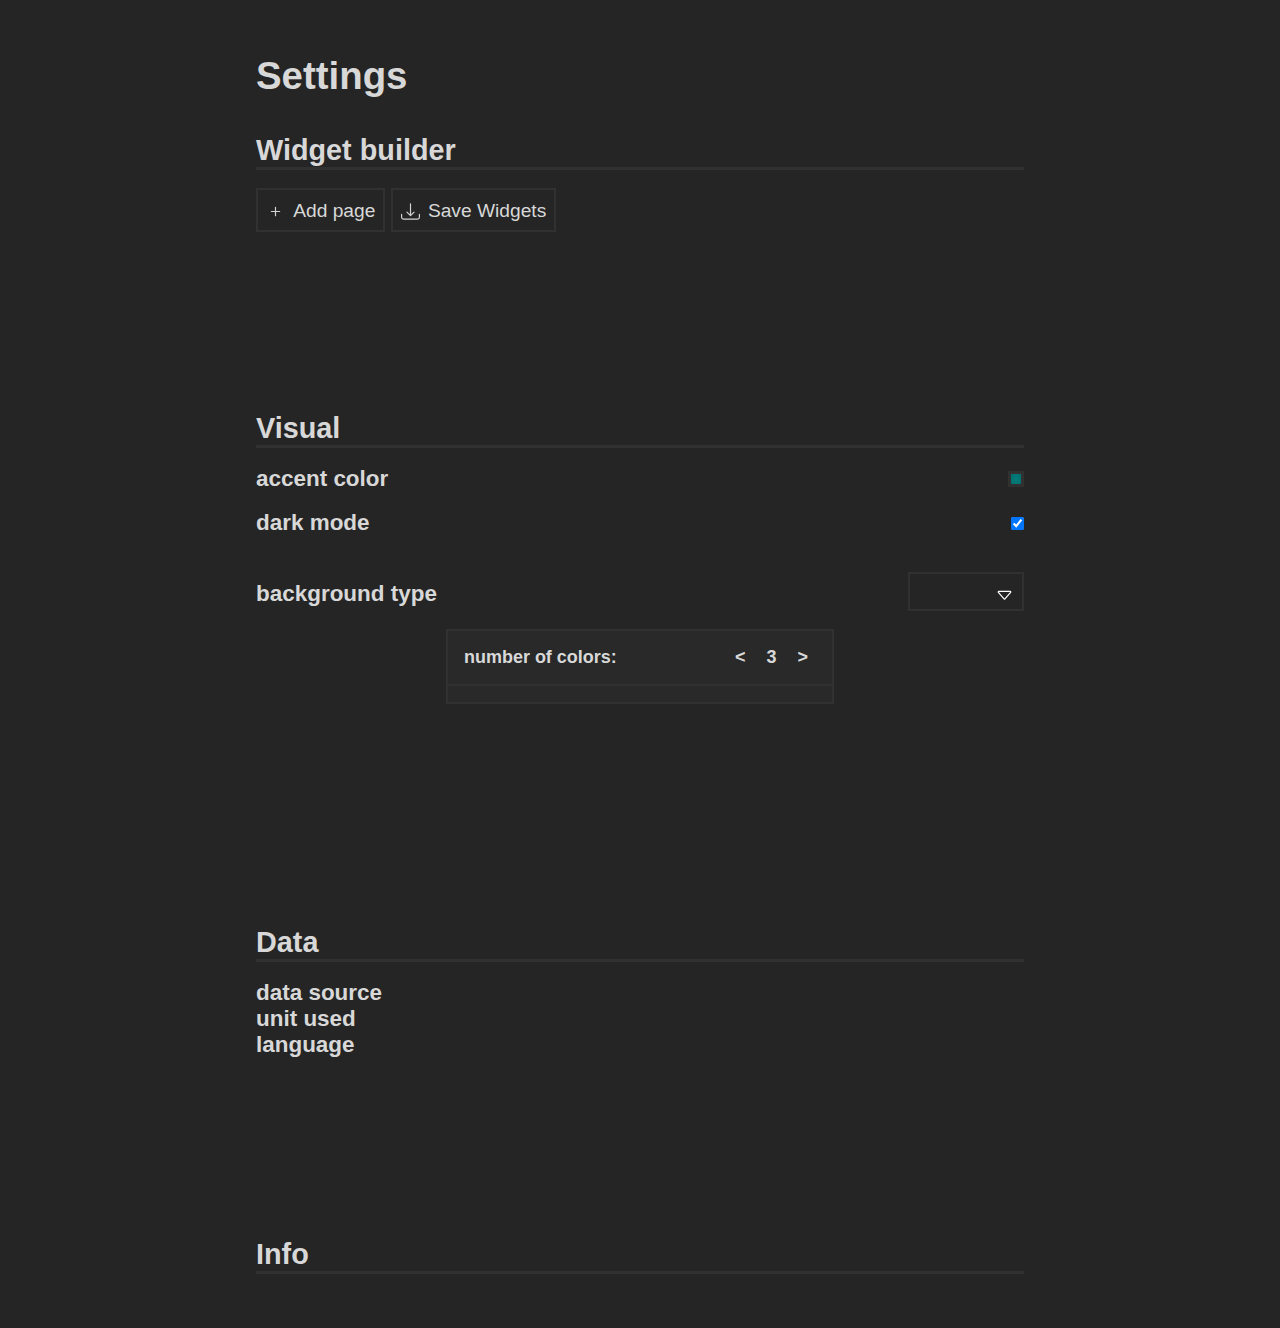
==== settings/index.html @ 5ead0e3a "first commit" ====
<!DOCTYPE html>
<html lang="en">
<head>
    <meta charset="UTF-8">
    <meta http-equiv="X-UA-Compatible" content="IE=edge">
    <meta name="viewport" content="width=device-width, initial-scale=1.0">
    <title>Settings</title>
    <link rel="stylesheet" href="settings.css">
    <link rel="icon" href="../img/gear.svg" type="image/x-icon">
</head>
<body>
    <div class="c">
        <h1>Settings</h1>
        <h2>Widget builder</h2>
        <div class="w">
            <ul id="widgets"></ul>
            <button id="add">Add page</button>
            <button id="save">Save Widgets</button>
        </div>
        <h2>Visual</h2>
        <li class="colorpicker_thing_temp">
            <h3>accent color</h3>
            <div class="pick" id="accent_color" onclick="open_colorpicker(this)", onload="set_color(this)"></div>
        </li>
        <div class="darkmode_checkbox">
            <h3>dark mode</h3>
            <input type="checkbox" name="darkmode" id="darkmode">
        </div>

        <div class="bgtype">
            <h3>background type</h3>
            <div class="dropdown">
                <p class="name" id="coloroptions">color</p>
                <div class="options">
                    <ul>
                        <li>color</li>
                        <li>image</li>
                        <li>dynamic</li>
                        <li>particles</li>
                    </ul>
                </div>
            </div>
        </div>
        <!-- hidden by default -->
        <div id="color">
            <!-- <h3>background color options</h3> -->
            <div class="color_container">
                <div class="color_header"><h3>number of colors:</h3><h3><span id="less"> < </span><span id="numcolor">3</span><span id="more"> > </span></h3></div>
                <ul class="color_list">
                </ul>
            </div>
        </div>
        <div id="image">
            <h4>background image url</h4>
            <!-- user input url -->
            <div class="image_row">
                <input type="text" name="image" id="image_input">
                <button id="img_save">save image</button>
            </div>
        </div>
        <div id="dynamic"></div>
        <div id="particles">
            <h4>particle settings</h4>
            <!-- slider input -->
            <div class="row">
                <input type="range" name="particles" id="particle_amount" min="0" max="200" step="1">
                <p id="particle_amount_val" class="value"></p>
            </div>
            <!-- colorpicker -->
            <li class="colorpicker_thing_temp">
                <p>particle color</p>
                <div class="pick" id="particle_color" onclick="open_colorpicker(this)", onload="set_color(this)"></div>
            </li>
        </div>
        
        <h2>Data</h2>
        <h3>data source</h3>
        <h3>unit used</h3>
        <h3>language</h3>
        <h2>Info</h2>
    </div>

    <canvas id="colorpicker"></canvas>
    <script src="../js/handle_settings.js"></script>
    <script src="../js/colorpicker.js"></script>
</body>
</html>
---- settings/settings.css ----
:root {
    --background: #252525;
    --text-color: #d8d8d8;
    --border-color: #313131;
    --widget-background: #202020;
    --color-container-bg: #292929;
    --pick-hover-border: #5c5c5c;
}

* {
    top: 0;
    left: 0;
    padding: 0;
    margin: 0;
}

html,
body {
    background: var(--background);
}

.c {
    color: var(--text-color);
    width: 60vw;
    margin: 4vh auto;
    font-family: sans-serif;
    display: flex;
    flex-wrap: wrap;
    flex-direction: column;
    font-size: 1.2rem;
}

.c h1 {
    margin: 2vh 0;
}

.c > h2 {
    margin: 2vh 0;
    margin-top: 20vh;
    border-bottom: var(--border-color) 3px solid;
}

.c > h2:first-of-type {
    margin-top: 2vh;
}

.widget {
    display: flex;
    flex-direction: row;
    justify-content: space-between;
    align-items: baseline;
    margin: 2vh 0;
}

.dropdown {
    width: fit-content;
    padding: .5rem;
    display: flex;
    flex-direction: column;
    justify-content: center;
    border: var(--border-color) 2px solid;
}

.name {
    min-width: 5em;
}

.name::after {
    display: inline-block;
    content: ' ';
    background-image: url('../img/arrow.svg');
    width: 1.2rem;
    height: 1.2rem;
    background-size: contain;
    margin-left: 1rem;
    filter: brightness(0) invert(1);
    translate: 0 20%;
    float: right;
}

li {
    list-style-type: none;
    transition: 200ms;
}

li:hover {
    color: white;
}

.options * {
    margin: .1rem 0;
}

.options {
    display: none;
    border: var(--border-color) 2px solid;
    margin-top: .5rem;
    padding-top: .5rem;
    position: absolute;
    top: auto;
    left: auto;
    background: var(--background);
    width: 5em;
    padding: inherit;
    translate: -.5em 0;
    z-index: 2;
}

.dropdown:hover .options {
    display: flex;
    cursor: pointer;
    max-height: 0%;
    overflow: hidden;
    animation: 500ms rolldown ease-in-out forwards;
}

button {
    border: var(--border-color) 2px solid;
    padding: .5rem;
    background: none;
    color: var(--text-color);
    font-size: 1.2rem;
    transition: 200ms;
}

#add::before,
#save::before {
    display: inline-block;
    content: ' ';
    width: 1.2rem;
    height: 1.2rem;
    background-size: contain;
    margin-right: .5rem;
    filter: brightness(0) invert(1);
    opacity: .8;
    translate: 0 20%;
}

#add::before {
    background-image: url('../img/plus.svg');
}

#save::before {
    background-image: url('../img/download.svg');
}

button:hover {
    background: var(--border-color);
}

.theme,
.bgtype,
.dirdrop,
.darkmode_checkbox {
    display: flex;
    flex-direction: row;
    justify-content: space-between;
    align-items: baseline;
    margin: 2vh 0;
}

.darkmode_checkbox:last-child {
    width: 3rem;
}

.color_container {
    width: 50%;
    margin: 0 auto;
    font-size: .8em;
    border: var(--border-color) 2px solid;
    background: var(--color-container-bg);
}

.color_container * {
    padding: .5rem;
}

.color_header {
    display: flex;
    flex-direction: row;
    justify-content: space-between;
    background: var(--color-container-bg);
    border-bottom: var(--border-color) 2px solid;
    cursor: pointer;
}

.clrpick {
    display: flex;
    flex-direction: row;
    justify-content: space-between;
    align-items: center;
}

.pick {
    width: .5em;
    height: .5em;
    background-color: rgb(0, 200, 200);
    box-shadow: inset 0 0 10px 2px rgba(0, 0, 0, .5);
    border: 3px solid var(--border-color);
}

.pick:hover {
    border: 3px solid var(--pick-hover-border);
}

#colorpicker {
    display: none;
    position: fixed;
    top: 0;
    left: 0;
    z-index: 2;
}

.color_list li {
    display: flex;
    flex-direction: row;
    justify-content: space-between;
    align-items: center;
}

#image,
#dynamic,
#particles {
    display: none;
}

.colorpicker_thing_temp {
    display: flex;
    flex-direction: row;
    justify-content: space-between;
    align-items: center;
    overflow: hidden;
}

.image_row {
    display: flex;
    flex-direction: row;
    justify-content: space-between;
    align-items: center;
}

input[type=text] {
    border: var(--border-color) 2px solid;
    background: var(--widget-background);
    color: var(--text-color);
    padding: .5rem;
    font-size: 1.2rem;
    width: 70%;
}

input[type=range] {
    width: 70%;
    margin: 0 auto;
    -webkit-appearance: none;
    background: var(--widget-background);
    border: var(--border-color) 2px solid;
    height: 1rem;
    margin: 1rem 0;
}

/* use this class more */
.row {
    display: flex;
    flex-direction: row;
    justify-content: space-between;
    align-items: center;
}

.value {
    font-size: .8rem;
}

h4 {
    margin-bottom: 1rem;
}

#img_save {
    width: calc(30% - 1.8rem);
}

@keyframes rolldown {
    to {
        max-height: 100%;
    }
}
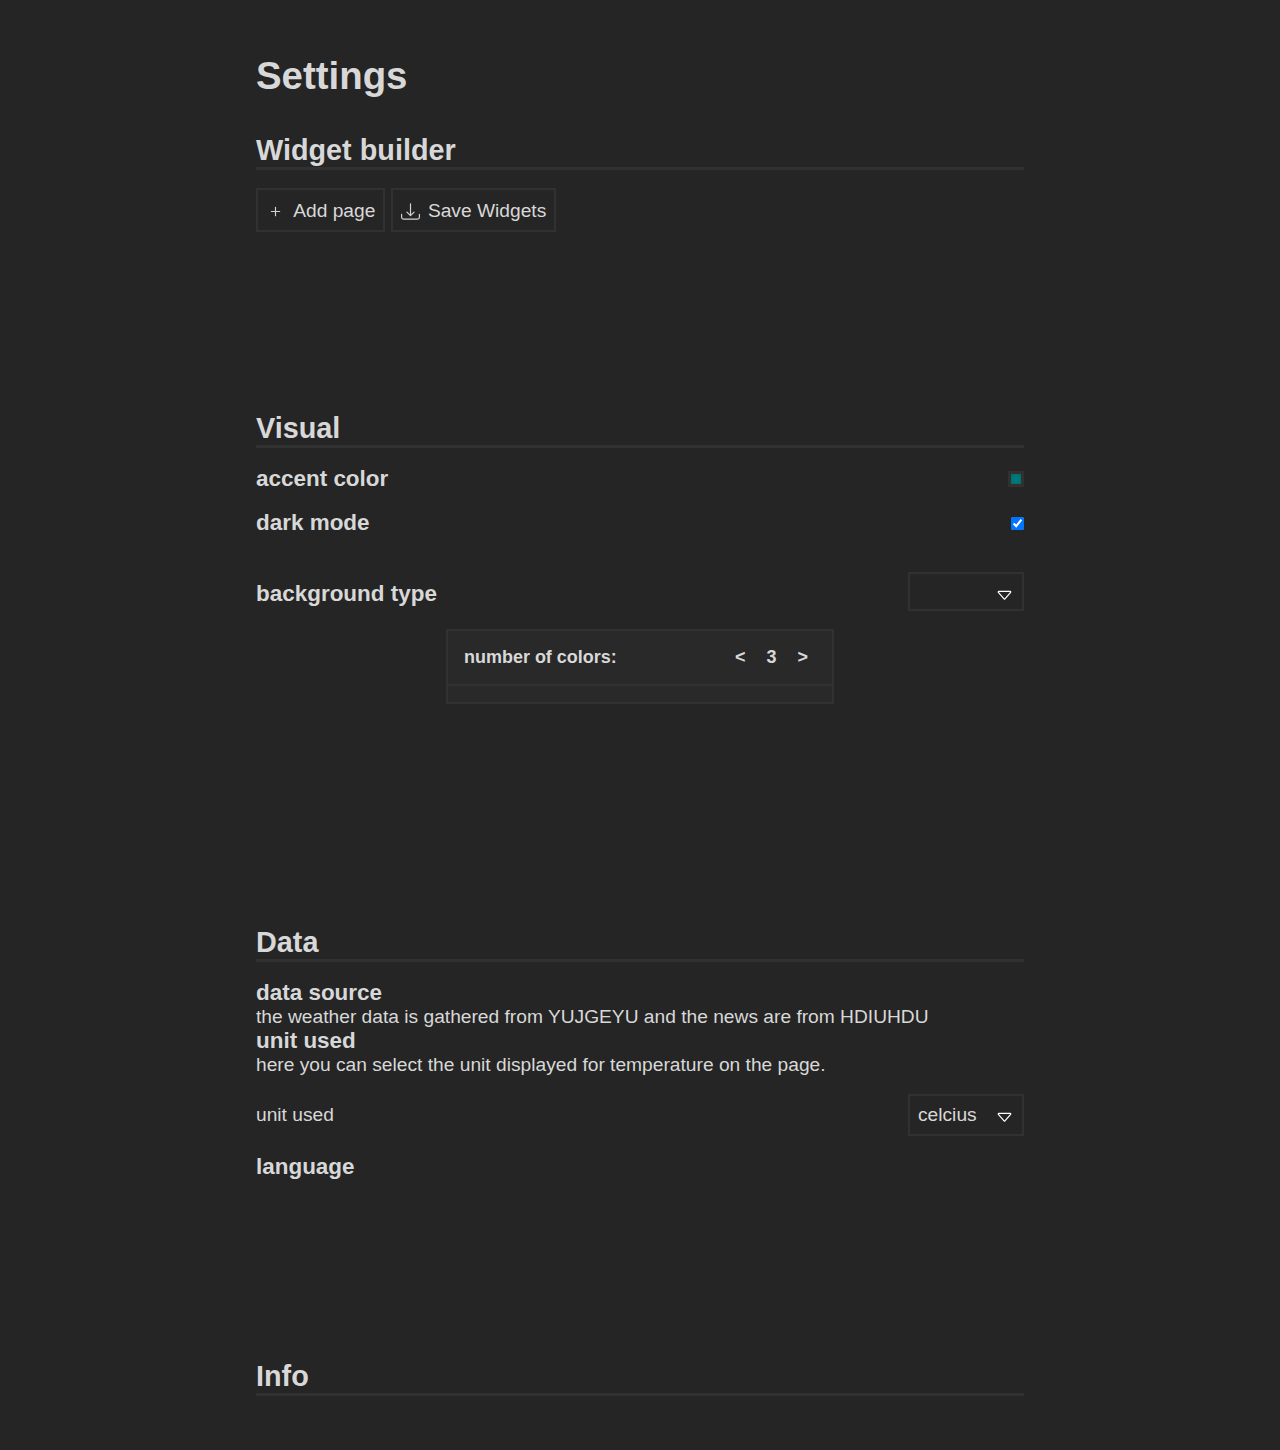
==== commit 3e837cbd: "adjusted darkmode, fixed some default values, added popup for location permissions (FIXME), adjusted" ====
--- a/settings/index.html
+++ b/settings/index.html
@@ -75,7 +75,22 @@
         
         <h2>Data</h2>
         <h3>data source</h3>
+        <p>the weather data is gathered from YUJGEYU and the news are from HDIUHDU</p>
+
         <h3>unit used</h3>
+        <p>here you can select the unit displayed for temperature on the page.</p>
+        <div class="unitused">
+            <p>unit used</p>
+            <div class="dropdown">
+                <p class="name" id="unit">celcius</p>
+                <div class="options">
+                    <ul>
+                        <li>celcius</li>
+                        <li>fahrenheit</li>
+                    </ul>
+                </div>
+            </div>
+        </div>
         <h3>language</h3>
         <h2>Info</h2>
     </div>
--- a/settings/settings.css
+++ b/settings/settings.css
@@ -148,10 +148,12 @@
     background: var(--border-color);
 }
 
+/* todo: unite the classes. */
 .theme,
 .bgtype,
 .dirdrop,
-.darkmode_checkbox {
+.darkmode_checkbox,
+.unitused {
     display: flex;
     flex-direction: row;
     justify-content: space-between;
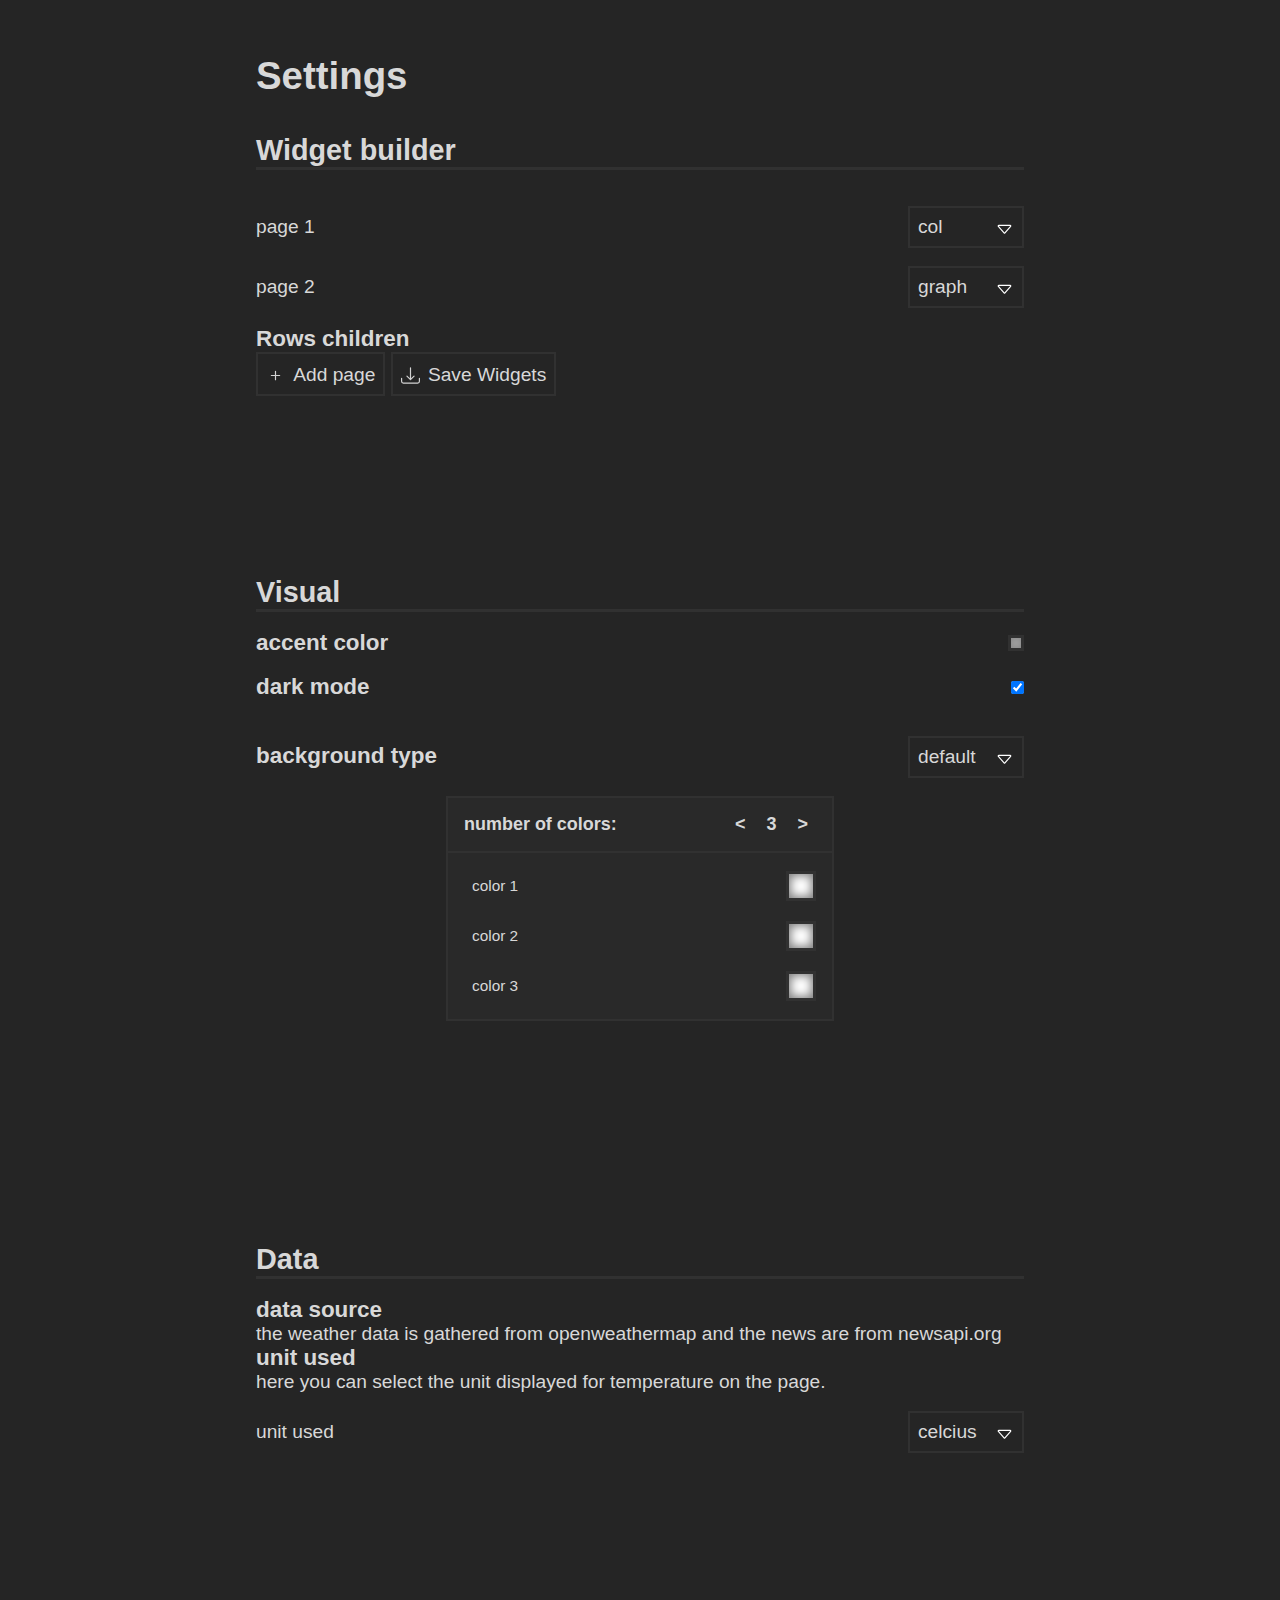
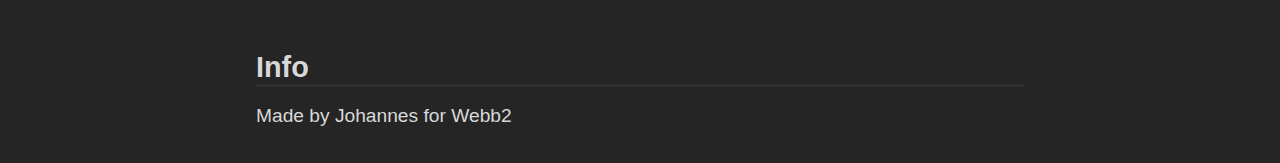
==== commit 03c59194: "fix graph, hierarchy changes (fucks loadtime)" ====
--- a/settings/index.html
+++ b/settings/index.html
@@ -14,13 +14,14 @@
         <h2>Widget builder</h2>
         <div class="w">
             <ul id="widgets"></ul>
+            <h3>Rows children</h3>
             <button id="add">Add page</button>
             <button id="save">Save Widgets</button>
         </div>
         <h2>Visual</h2>
         <li class="colorpicker_thing_temp">
             <h3>accent color</h3>
-            <div class="pick" id="accent_color" onclick="open_colorpicker(this)", onload="set_color(this)"></div>
+            <div class="pick" id="accent" onclick="open_colorpicker(this)", onload="set_color(this)"></div>
         </li>
         <div class="darkmode_checkbox">
             <h3>dark mode</h3>
@@ -75,7 +76,7 @@
         
         <h2>Data</h2>
         <h3>data source</h3>
-        <p>the weather data is gathered from YUJGEYU and the news are from HDIUHDU</p>
+        <p>the weather data is gathered from openweathermap and the news are from newsapi.org</p>
 
         <h3>unit used</h3>
         <p>here you can select the unit displayed for temperature on the page.</p>
@@ -91,8 +92,9 @@
                 </div>
             </div>
         </div>
-        <h3>language</h3>
+        <!-- <h3>language</h3> -->
         <h2>Info</h2>
+        <p>Made by Johannes for Webb2</p>
     </div>
 
     <canvas id="colorpicker"></canvas>
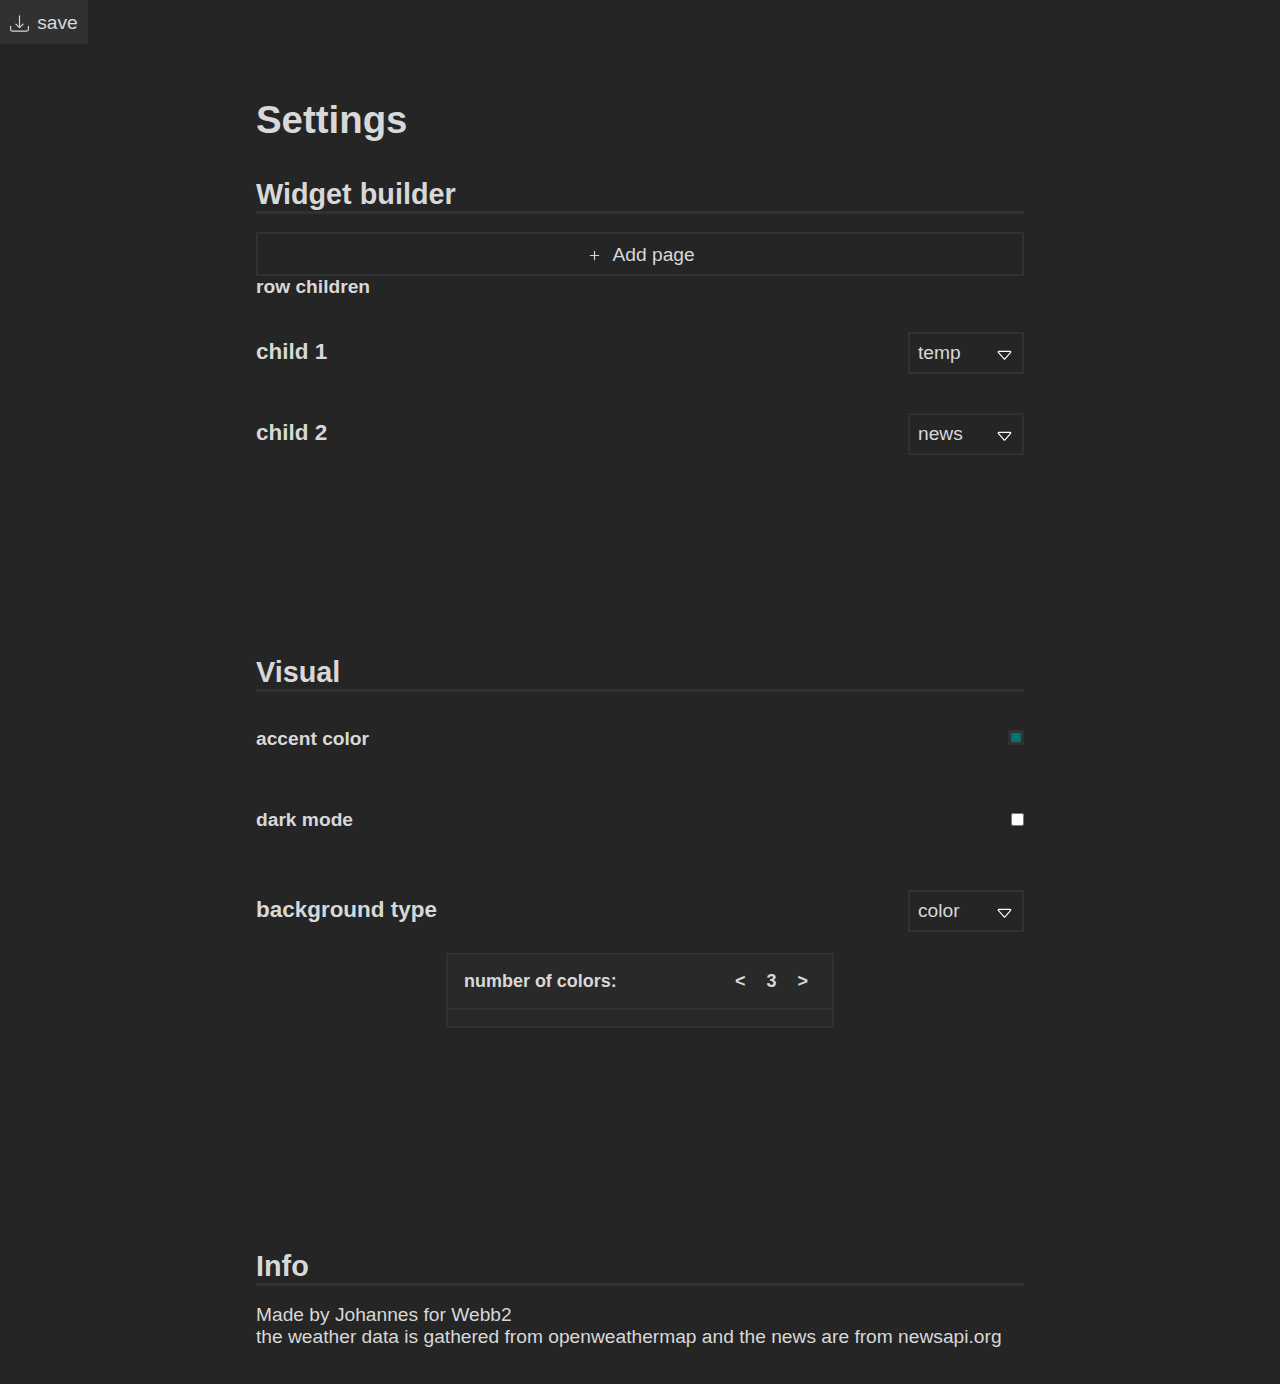
==== commit c07c5e48: "complete recode" ====
--- a/settings/index.html
+++ b/settings/index.html
@@ -9,26 +9,56 @@
     <link rel="icon" href="../img/gear.svg" type="image/x-icon">
 </head>
 <body>
+
+    <!-- floating save settings button -->
+    <div class="save">
+        <button id="save">save</button>
+    </div>
+
     <div class="c">
         <h1>Settings</h1>
         <h2>Widget builder</h2>
         <div class="w">
-            <ul id="widgets"></ul>
-            <h3>Rows children</h3>
-            <button id="add">Add page</button>
-            <button id="save">Save Widgets</button>
+        </div>
+        <button id="add">Add page</button>
+        <h4>row children</h4>
+        <div class="dropdown_parent">
+            <h3>child 1</h3>
+            <div class="dropdown">
+                <p class="name" id="child1">temp</p>
+                <div class="options">
+                    <ul>
+                        <li>temp</li>
+                        <li>news</li>
+                        <li>graph</li>
+                    </ul>
+                </div>
+            </div>
+        </div>
+        <div class="dropdown_parent">
+            <h3>child 2</h3>
+            <div class="dropdown">
+                <p class="name" id="child2">news</p>
+                <div class="options">
+                    <ul>
+                        <li>temp</li>
+                        <li>news</li>
+                        <li>graph</li>
+                    </ul>
+                </div>
+            </div>
         </div>
         <h2>Visual</h2>
-        <li class="colorpicker_thing_temp">
-            <h3>accent color</h3>
-            <div class="pick" id="accent" onclick="open_colorpicker(this)", onload="set_color(this)"></div>
+        <li class="dropdown_parent">
+            <h4>accent color</h4>
+            <div class="pick" id="accent"></div>
         </li>
-        <div class="darkmode_checkbox">
-            <h3>dark mode</h3>
+        <div class="dropdown_parent">
+            <h4>dark mode</h4>
             <input type="checkbox" name="darkmode" id="darkmode">
         </div>
 
-        <div class="bgtype">
+        <div class="bgtype dropdown_parent">
             <h3>background type</h3>
             <div class="dropdown">
                 <p class="name" id="coloroptions">color</p>
@@ -48,16 +78,33 @@
             <div class="color_container">
                 <div class="color_header"><h3>number of colors:</h3><h3><span id="less"> < </span><span id="numcolor">3</span><span id="more"> > </span></h3></div>
                 <ul class="color_list">
+                    <li class="dropdown_parent">
+                        <p>color 1</p>
+                        <div class="pick" id="color1"></div>
+                    </li>
+                    <li class="dropdown_parent">
+                        <p>color 2</p>
+                        <div class="pick" id="color2"></div>
+                    </li>
+                    <li class="dropdown_parent">
+                        <p>color 3</p>
+                        <div class="pick" id="color3"></div>
+                    </li>
+                    <li class="dropdown_parent">
+                        <p>color 4</p>
+                        <div class="pick" id="color4"></div>
+                    </li>
+                    <li class="dropdown_parent">
+                        <p>color 5</p>
+                        <div class="pick" id="color5"></div>
+                    </li>
                 </ul>
             </div>
         </div>
         <div id="image">
             <h4>background image url</h4>
             <!-- user input url -->
-            <div class="image_row">
-                <input type="text" name="image" id="image_input">
-                <button id="img_save">save image</button>
-            </div>
+            <input type="text" name="image" id="bgimage">
         </div>
         <div id="dynamic"></div>
         <div id="particles">
@@ -68,37 +115,21 @@
                 <p id="particle_amount_val" class="value"></p>
             </div>
             <!-- colorpicker -->
-            <li class="colorpicker_thing_temp">
+            <li class="dropdown_parent">
                 <p>particle color</p>
-                <div class="pick" id="particle_color" onclick="open_colorpicker(this)", onload="set_color(this)"></div>
+                <div class="pick" id="particle_color"></div>
             </li>
         </div>
         
-        <h2>Data</h2>
-        <h3>data source</h3>
+        <h2>Info</h2>
+        <p>Made by Johannes for Webb2</p>
         <p>the weather data is gathered from openweathermap and the news are from newsapi.org</p>
 
-        <h3>unit used</h3>
-        <p>here you can select the unit displayed for temperature on the page.</p>
-        <div class="unitused">
-            <p>unit used</p>
-            <div class="dropdown">
-                <p class="name" id="unit">celcius</p>
-                <div class="options">
-                    <ul>
-                        <li>celcius</li>
-                        <li>fahrenheit</li>
-                    </ul>
-                </div>
-            </div>
-        </div>
-        <!-- <h3>language</h3> -->
-        <h2>Info</h2>
-        <p>Made by Johannes for Webb2</p>
     </div>
 
     <canvas id="colorpicker"></canvas>
-    <script src="../js/handle_settings.js"></script>
-    <script src="../js/colorpicker.js"></script>
+    <script type="module" src="../js/colorpicker.js"></script>
+    <script type="module" src="../js/handle_settings.js"></script>
+
 </body>
 </html>--- a/settings/settings.css
+++ b/settings/settings.css
@@ -50,6 +50,17 @@
     justify-content: space-between;
     align-items: baseline;
     margin: 2vh 0;
+}
+
+/* todo: unite the classes. */
+.dropdown_parent {
+    display: flex;
+    flex-direction: row;
+    justify-content: space-between;
+    align-items: baseline;
+    margin: 2vh 0;
+
+    height: 5vh;
 }
 
 .dropdown {
@@ -93,25 +104,17 @@
 
 .options {
     display: none;
-    border: var(--border-color) 2px solid;
-    margin-top: .5rem;
-    padding-top: .5rem;
-    position: absolute;
-    top: auto;
-    left: auto;
+    position: relative;
+    z-index: 999;
     background: var(--background);
-    width: 5em;
-    padding: inherit;
-    translate: -.5em 0;
-    z-index: 2;
+
 }
 
 .dropdown:hover .options {
     display: flex;
     cursor: pointer;
-    max-height: 0%;
     overflow: hidden;
-    animation: 500ms rolldown ease-in-out forwards;
+    transition: 1s;
 }
 
 button {
@@ -148,18 +151,6 @@
     background: var(--border-color);
 }
 
-/* todo: unite the classes. */
-.theme,
-.bgtype,
-.dirdrop,
-.darkmode_checkbox,
-.unitused {
-    display: flex;
-    flex-direction: row;
-    justify-content: space-between;
-    align-items: baseline;
-    margin: 2vh 0;
-}
 
 .darkmode_checkbox:last-child {
     width: 3rem;
@@ -214,7 +205,7 @@
 }
 
 .color_list li {
-    display: flex;
+    display: none;
     flex-direction: row;
     justify-content: space-between;
     align-items: center;
@@ -247,7 +238,7 @@
     color: var(--text-color);
     padding: .5rem;
     font-size: 1.2rem;
-    width: 70%;
+    width: calc(100% - 1rem);
 }
 
 input[type=range] {
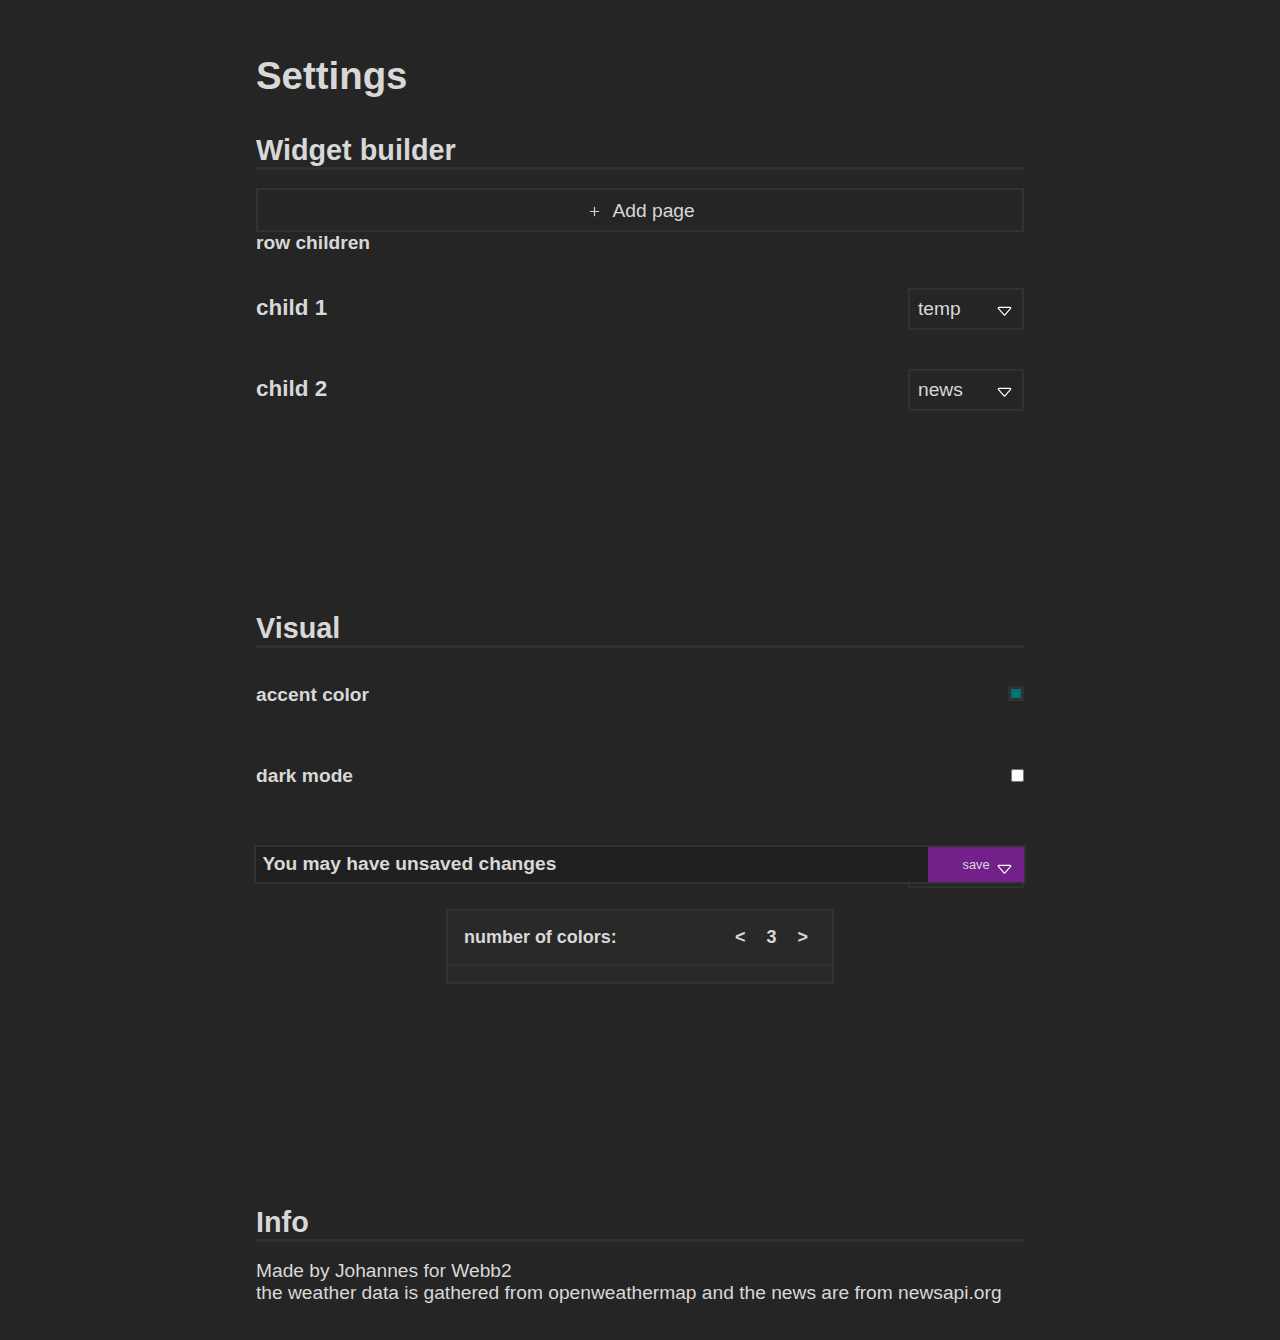
==== commit 4f67d453: "cleanup" ====
--- a/settings/index.html
+++ b/settings/index.html
@@ -11,7 +11,8 @@
 <body>
 
     <!-- floating save settings button -->
-    <div class="save">
+    <div class="save row">
+        <h2>You may have unsaved changes</h2>
         <button id="save">save</button>
     </div>
 
--- a/settings/settings.css
+++ b/settings/settings.css
@@ -42,6 +42,50 @@
 
 .c > h2:first-of-type {
     margin-top: 2vh;
+}
+
+.save {
+    position: fixed;
+    width: 60%;
+    height: 2.2rem;
+    margin: 0;
+    margin-top: auto;
+    bottom: 1rem;
+    padding: none;
+    background: var(--widget-background);
+    left: 50%;
+    translate: -50% 0;
+    border: var(--border-color) 2px solid;
+
+    /* text styling */
+    color: var(--text-color);
+    font-size: .8rem;
+    font-weight: 100;
+    font-family: sans-serif;
+
+}
+
+#save {
+    background: rgb(114, 33, 139);
+    width: 6rem;
+    border: none;
+    height: 2.2rem;
+    padding: none;
+    font-size: .8rem;
+    cursor: pointer;
+    transition: 300ms;
+}
+
+#save:hover {
+    filter: contrast(5);
+}
+
+#save:active {
+    background: rgb(50, 15, 61);
+}
+
+.save h2 {
+    padding: .4rem;
 }
 
 .widget {
@@ -126,8 +170,7 @@
     transition: 200ms;
 }
 
-#add::before,
-#save::before {
+#add::before {
     display: inline-block;
     content: ' ';
     width: 1.2rem;
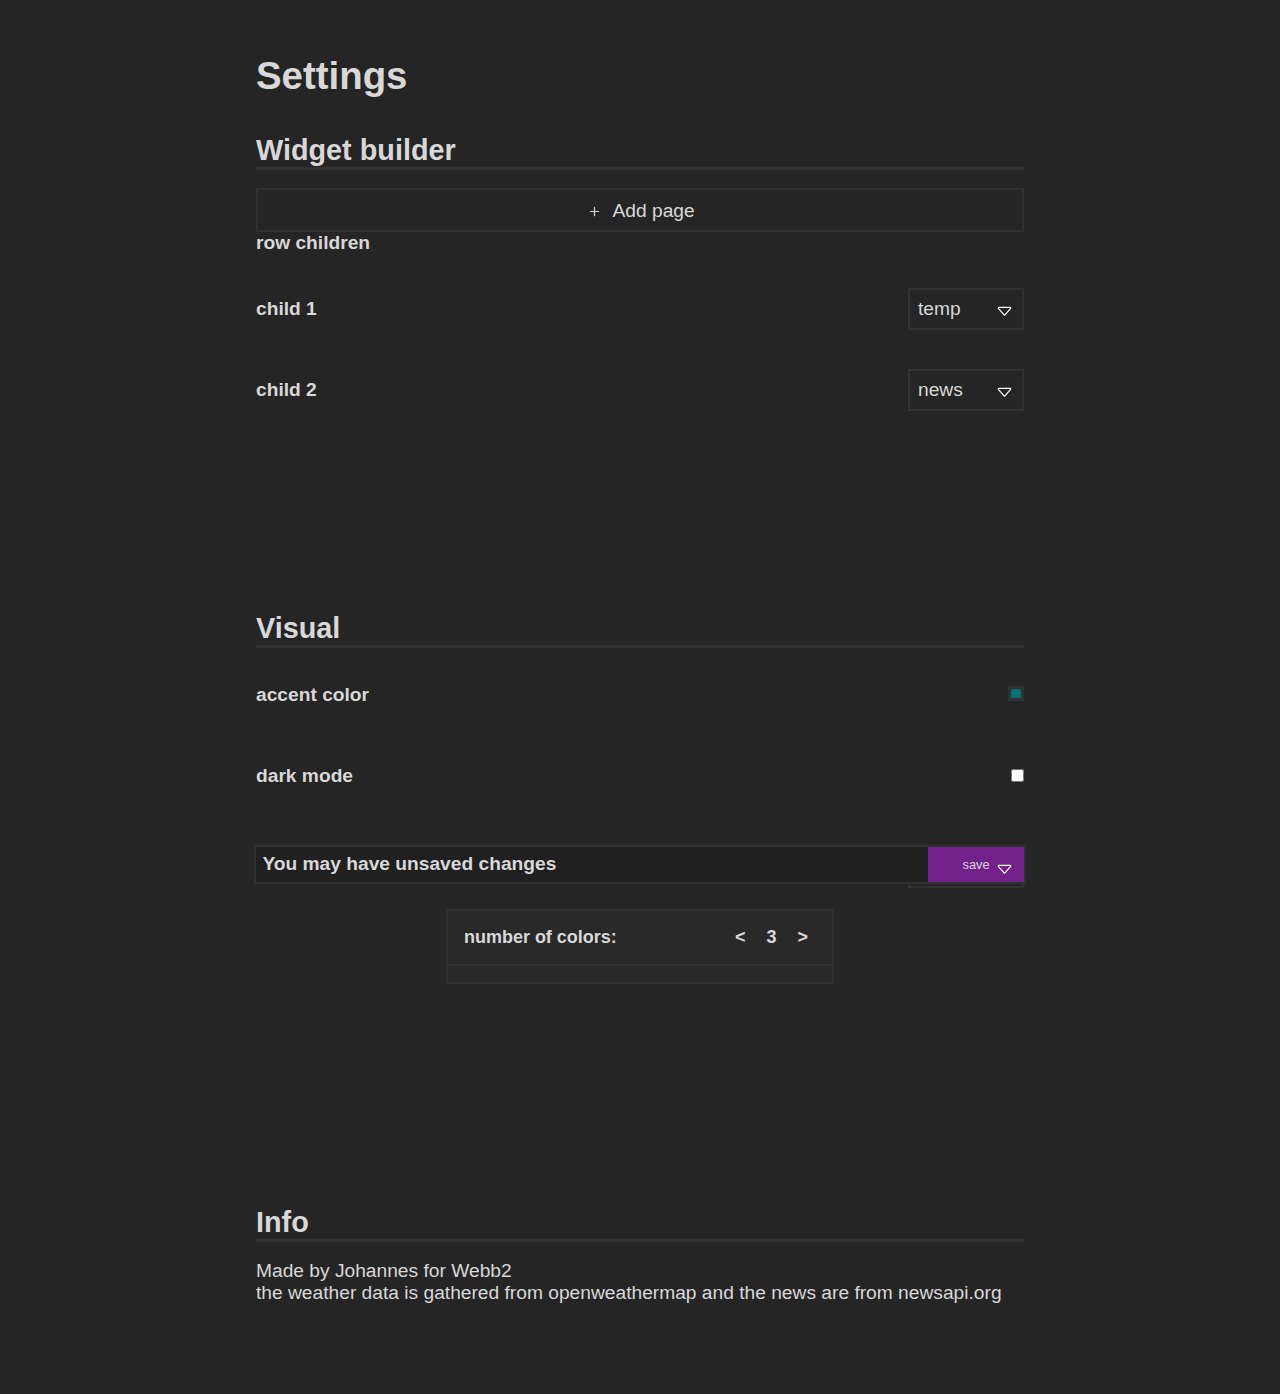
==== commit 526272c4: "bug fixes" ====
--- a/settings/index.html
+++ b/settings/index.html
@@ -24,7 +24,7 @@
         <button id="add">Add page</button>
         <h4>row children</h4>
         <div class="dropdown_parent">
-            <h3>child 1</h3>
+            <h4>child 1</h4>
             <div class="dropdown">
                 <p class="name" id="child1">temp</p>
                 <div class="options">
@@ -37,7 +37,7 @@
             </div>
         </div>
         <div class="dropdown_parent">
-            <h3>child 2</h3>
+            <h4>child 2</h4>
             <div class="dropdown">
                 <p class="name" id="child2">news</p>
                 <div class="options">
--- a/settings/settings.css
+++ b/settings/settings.css
@@ -28,6 +28,8 @@
     flex-wrap: wrap;
     flex-direction: column;
     font-size: 1.2rem;
+
+    margin-bottom: 10vh;
 }
 
 .c h1 {
@@ -108,12 +110,17 @@
 }
 
 .dropdown {
+    background: var(--background);
     width: fit-content;
     padding: .5rem;
     display: flex;
     flex-direction: column;
     justify-content: center;
     border: var(--border-color) 2px solid;
+}
+
+.dropdown:hover {
+    z-index: 9999;
 }
 
 .name {
@@ -158,7 +165,6 @@
     display: flex;
     cursor: pointer;
     overflow: hidden;
-    transition: 1s;
 }
 
 button {
